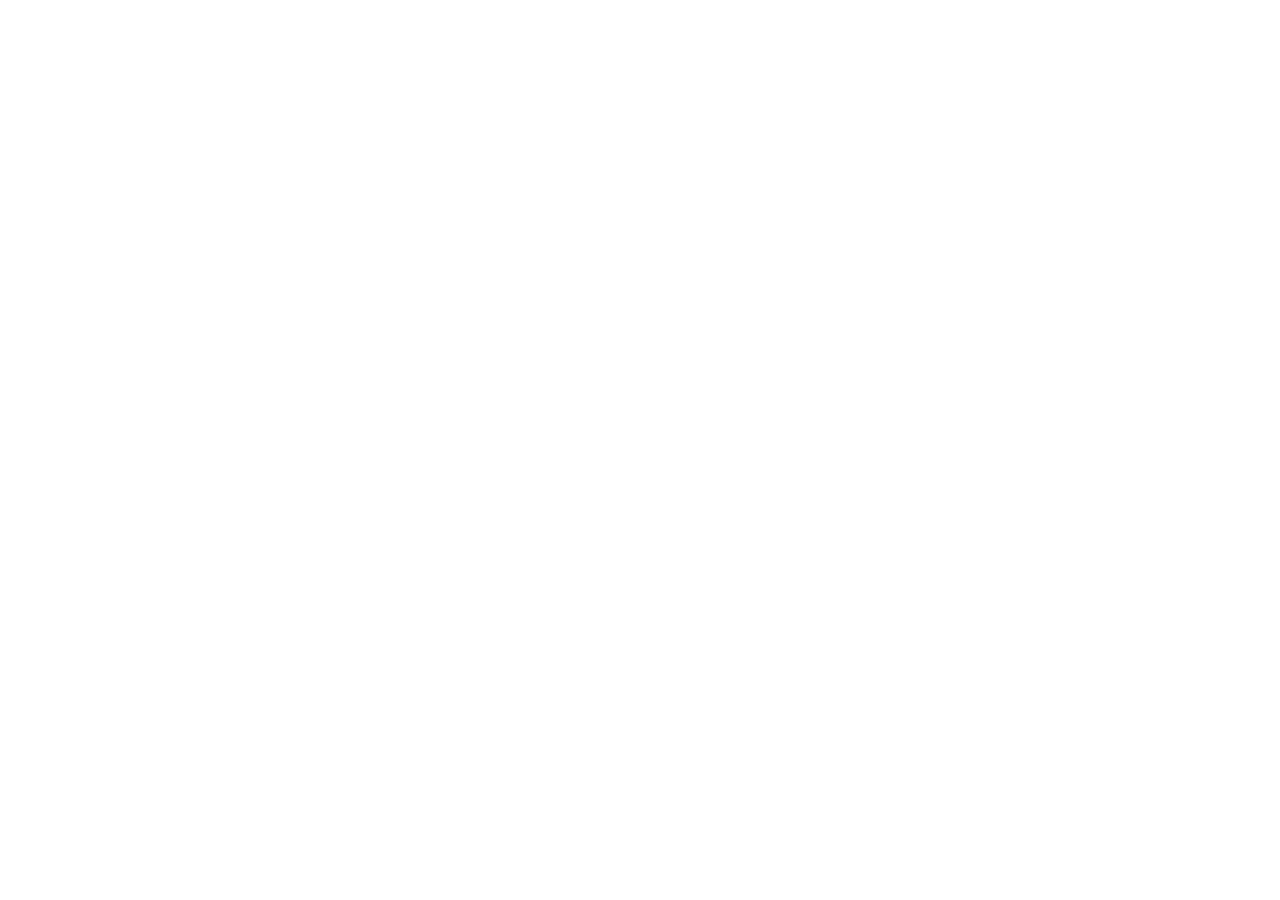
==== product_detail.html @ ceb18f13 "Guardado2" ====
<!DOCTYPE html>
<html lang="en">
<head>
    <meta charset="UTF-8">
    <meta name="viewport" content="width=device-width, initial-scale=1.0">
    <title>Producto</title>
</head>
<body>
    
</body>
</html>
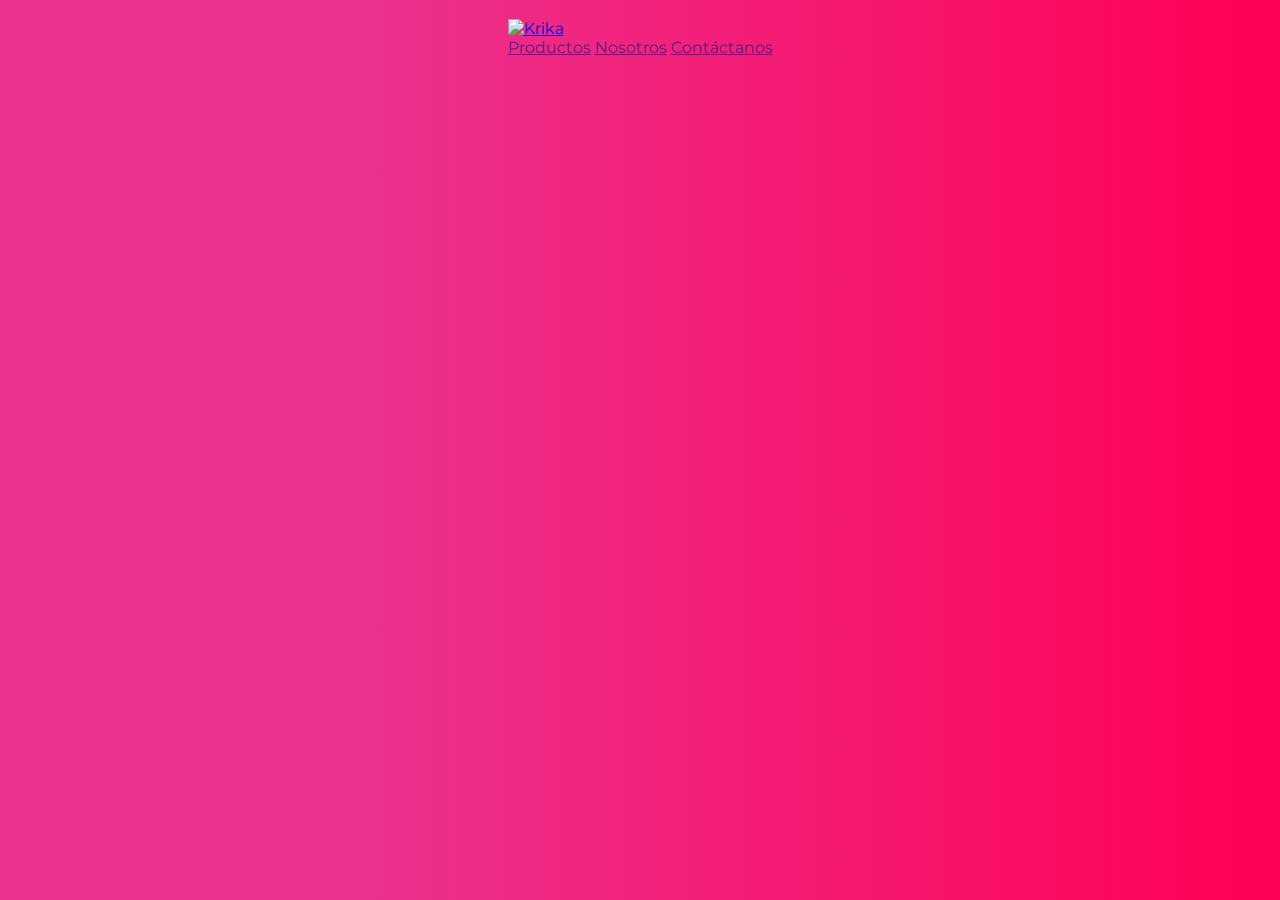
==== commit 0bf9bcb1: "Guardado.." ====
--- a/product_detail.html
+++ b/product_detail.html
@@ -4,7 +4,31 @@
     <meta charset="UTF-8">
     <meta name="viewport" content="width=device-width, initial-scale=1.0">
     <title>Producto</title>
+    <link href="style2.css" rel="stylesheet" type="text/css">
+    <link rel="preconnect" href="https://fonts.googleapis.com">
+    <link rel="preconnect" href="https://fonts.gstatic.com" crossorigin>
+    <link href="https://fonts.googleapis.com/css2?family=Montserrat:ital,wght@0,100..900;1,100..900&display=swap" rel="stylesheet">
+    <!-- Iconos -->
+    <script src="https://kit.fontawesome.com/b0b8c76e36.js" crossorigin="anonymous"></script>
 </head>
+
+<main class="main" method="get" action="product_detail.html">
+    <section class="contenedor sect_1">
+        <img>
+        <header class="header"><!-- Este es la parte de arriba de la página -->
+            <div class="header-logo"> 
+                <a href="index.html">
+                    <img src="https://www.americadecali.co/wp-content/uploads/2022/11/Krika.png" width="100px" alt="Krika">
+                </a>
+
+            </div>
+            <nav class="nav">
+            <a href="" class="link">Productos</a>
+            <a href="" class="link">Nosotros</a>
+            <a href="" class="link">Contáctanos</a>
+            </nav>
+        </header>
+ </main>
 <body>
     
 </body>
--- a/style2.css
+++ b/style2.css
@@ -0,0 +1,15 @@
+* {
+    padding: 0;
+    margin: 0;
+    box-sizing: border-box; /*Corregir bordes*/
+}
+
+body{
+    font-family: "Montserrat", sans-serif;
+    background: rgb(236,50,141);
+    background: linear-gradient(90deg, rgba(236,50,141,1) 29%, rgba(255,0,86,1) 100%);
+    display: flex;
+    justify-content: center;
+    align-items: center;
+
+}
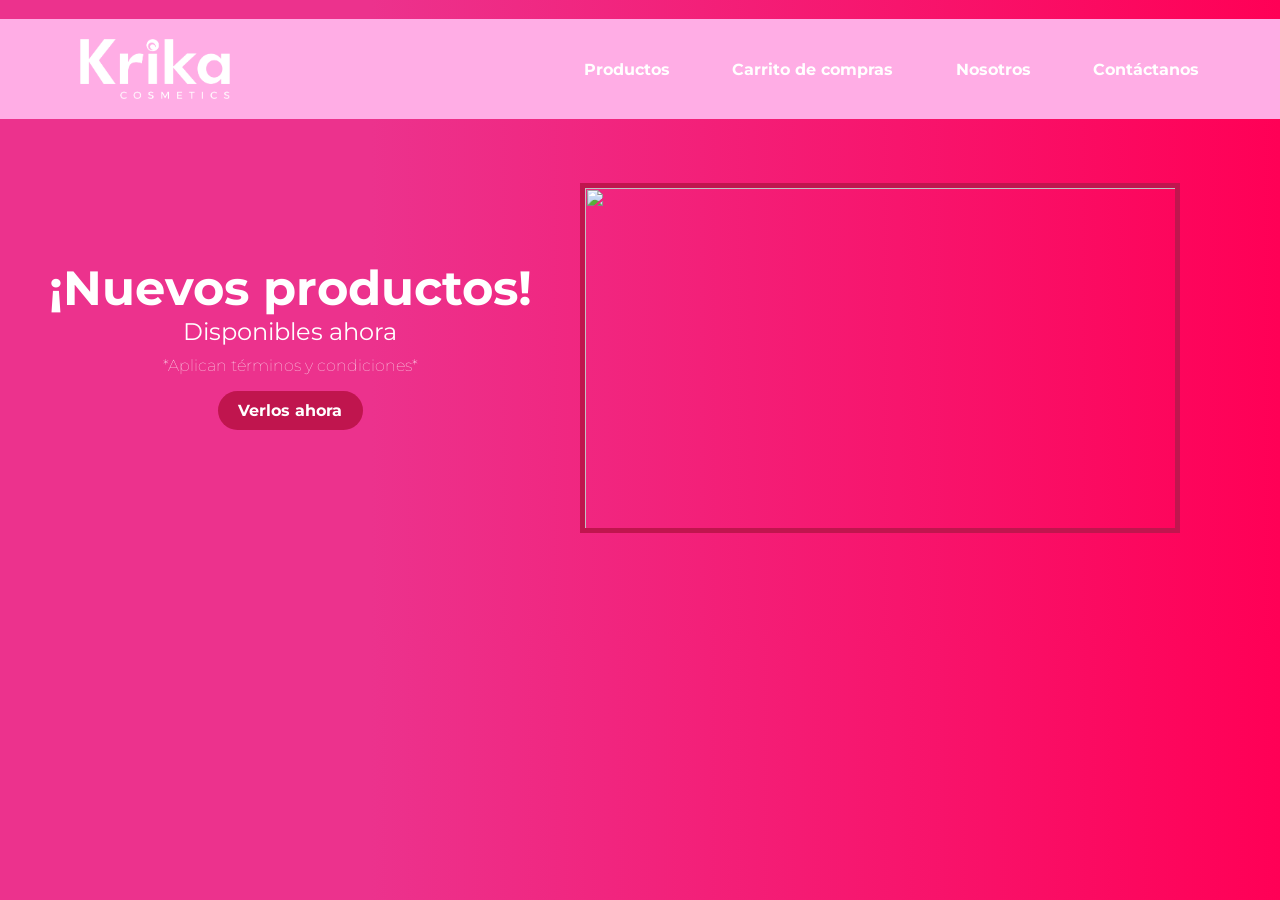
==== commit 0f1c770e: "Guardado6" ====
--- a/product_detail.html
+++ b/product_detail.html
@@ -11,25 +11,39 @@
     <!-- Iconos -->
     <script src="https://kit.fontawesome.com/b0b8c76e36.js" crossorigin="anonymous"></script>
 </head>
+<body>
+    <main class="main">
+        <section class="contenedor sect_1">
+            <img>
+            <header class="header"><!-- Este es la parte de arriba de la página -->
+                <div class="header-logo"> 
+                    <img src="Recursos/Krika.png" width="150px" alt="Krika">
 
-<main class="main" method="get" action="product_detail.html">
-    <section class="contenedor sect_1">
-        <img>
-        <header class="header"><!-- Este es la parte de arriba de la página -->
-            <div class="header-logo"> 
-                <a href="index.html">
-                    <img src="https://www.americadecali.co/wp-content/uploads/2022/11/Krika.png" width="100px" alt="Krika">
+                </div>
+                <nav class="nav">
+                <a href="" class="link">Productos</a>
+                <a href="" class="link">Carrito de compras
                 </a>
+                <a href="" class="link">Nosotros</a>
+                <a href="" class="link">Contáctanos</a>
+                </nav>
+            </header>
 
+            <div class="Back">
+                <a href="index.html"><i class="fa-solid fa-arrow-left"></i></a>
             </div>
-            <nav class="nav">
-            <a href="" class="link">Productos</a>
-            <a href="" class="link">Nosotros</a>
-            <a href="" class="link">Contáctanos</a>
-            </nav>
-        </header>
- </main>
-<body>
-    
+            <!-- Banner -->
+            <div class="banner">
+                <div class="banner_text">
+                    <h2 class="banner_T1">¡Nuevos productos!</h2>
+                    <h2 class="banner_T2">Disponibles ahora</h2>
+                    <p class="banner_P">*Aplican términos y condiciones*</p>
+                    <a href=""class="banner_btn">Verlos ahora</a>
+                </div>
+                <div class="img">
+                    <img src="https://fotografias.larazon.es/clipping/cmsimages02/2022/10/17/C7D9C878-8CEA-4BBA-AAC1-1A5ECA9E82C0/98.jpg?crop=564,317,x0,y353&width=1900&height=1069&optimize=low&format=webply" class="foto" width="600px" height="350px">
+                </div>
+            </div>
+        </section>
 </body>
 </html>
--- a/style2.css
+++ b/style2.css
@@ -11,5 +11,137 @@
     display: flex;
     justify-content: center;
     align-items: center;
-
-}+}
+    .main{
+        width:100%;
+    }
+    
+    /*sect_1*/
+    .sect_1{
+        height: cal(100vh);
+        
+    }
+    /*Header*/
+    .header{
+    background-color: rgb(255, 173, 229);
+    display: flex;
+    width: 100%;
+    height: 100px;
+    }
+    
+    .header-logo{
+    width: 15%;
+    display: flex;
+    align-items: center;
+    padding-left: 80px;
+    background-color: none;
+    transition: all .3s;
+    }
+    
+    .header-logo:hover{
+    transform: scale(1.1);
+    
+    }
+    
+    .nav{
+    background-color: rgb(247, 94, 188)5, 0, 157;
+    width:100%;
+    display: flex;
+    justify-content: end;
+    align-items: center;
+    padding-right: 50px;
+    }
+    
+    .link{
+    text-decoration: none;
+    color: white;
+    margin: 1% 3%;    
+    font-weight: bold;
+    transition: all 800ms ease;
+    }
+    
+    .link:hover{ /*Al pararse que se coloque de diferente color*/
+        color: rgb(228, 56, 93);
+        }
+    
+    /*Banner*/
+    
+    .banner{
+        margin-top: 5%;
+    width: 100%; /*Que abarque toda la pagina*/
+    height: 100%;
+    display: flex;
+    align-items: center;
+    flex-direction: row; /*Por default está así*/
+    
+    }
+    
+    .foto{
+    display: flex;
+    align-items: center;
+    margin-bottom: 50px;
+    margin-right: 50px;
+    border: 5px solid rgb(192, 21, 78);
+    transition: all .5s;
+    }
+    
+    .foto:hover{
+    transform: scale(1.09);
+    }
+    
+    .img{
+        display: flex;
+        align-items: center;
+        margin-bottom: 50px;
+        margin-right: 50px;
+    }
+    
+    .banner_text{
+    margin-bottom: 8rem;
+    width: 60%;
+    display: flex;
+    flex-direction: column;
+    justify-content: end;
+    align-items: center; 
+    align-self: center;
+    }
+    
+    .banner_T1{
+     font-size: 3rem;
+     color: white;
+    
+    }
+    
+    .banner_T2{
+     color: white;
+     font-weight: normal;
+    }
+    
+    .banner_P{
+        color: white;
+        font-weight: lighter;
+    margin-top: 10px;
+    }
+    
+    .banner_btn{
+        margin-top: 1rem;
+        width: 25%;
+        display: flex;
+        justify-content: center;
+        align-content: center;
+        text-align: center;
+        text-decoration: none;
+        background-color: rgb(192, 21, 78);
+        color: white;
+        font-weight: bold;
+    padding: 10px;
+    border-radius: 50px;
+    transition: all 800ms ease;
+    }
+    
+    .banner_btn:hover{
+        color: rgb(107, 9, 30);
+        border: 4px solid rgb(107, 9, 30); 
+        background: none;
+    }
+    
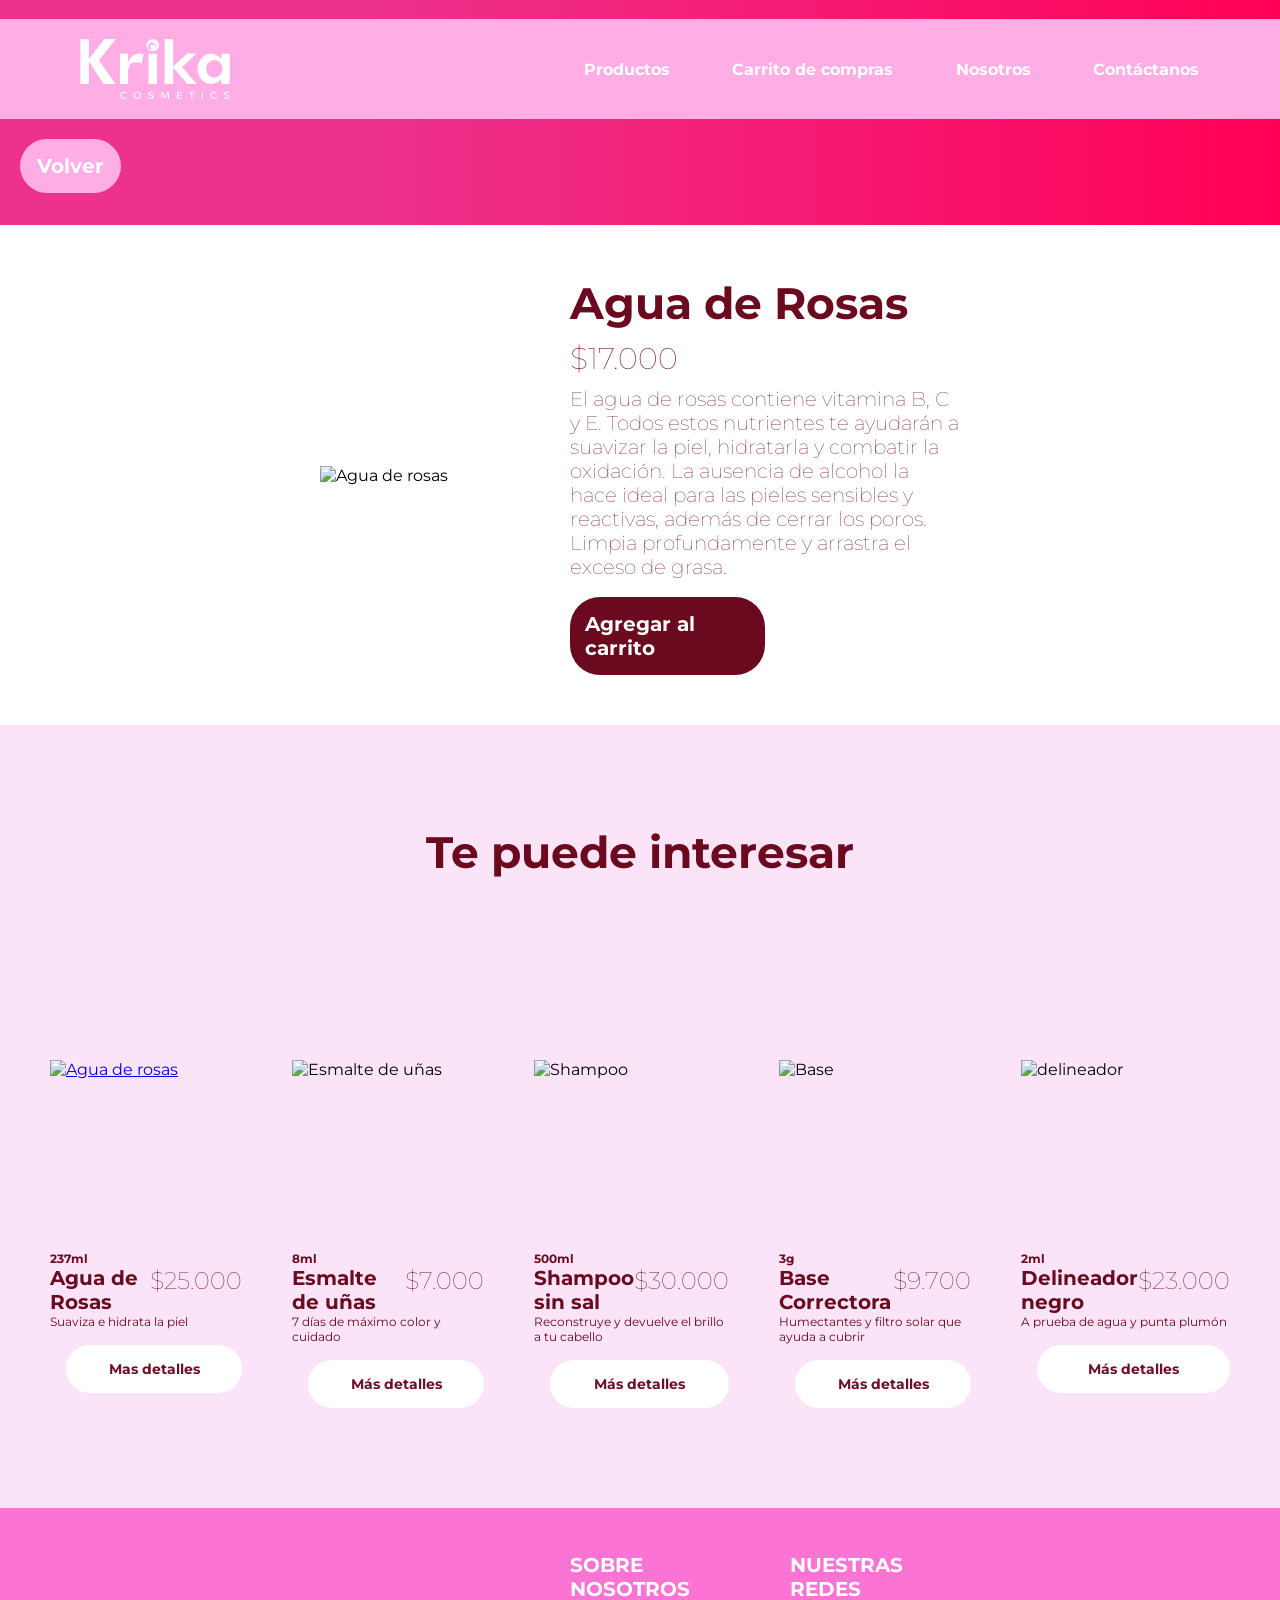
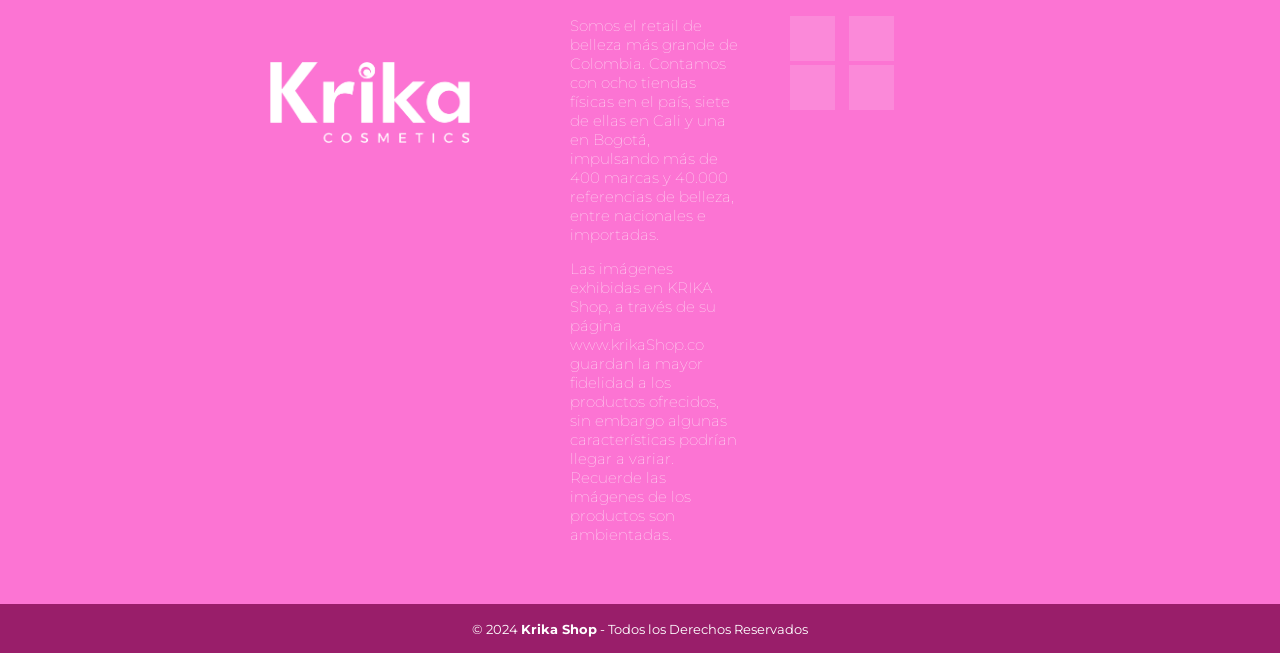
==== commit f1d5712e: "Final" ====
--- a/product_detail.html
+++ b/product_detail.html
@@ -29,21 +29,145 @@
                 </nav>
             </header>
 
-            <div class="Back">
-                <a href="index.html"><i class="fa-solid fa-arrow-left"></i></a>
-            </div>
-            <!-- Banner -->
-            <div class="banner">
-                <div class="banner_text">
-                    <h2 class="banner_T1">¡Nuevos productos!</h2>
-                    <h2 class="banner_T2">Disponibles ahora</h2>
-                    <p class="banner_P">*Aplican términos y condiciones*</p>
-                    <a href=""class="banner_btn">Verlos ahora</a>
+            <!-- Regresar -->
+            <section class="sect_r">
+                <a href="index.html"class="sect_r-back">Volver</a>
+            </section>
+
+            <!-- Producto -->
+            <section class="producto">
+                <div class="caja">
+                    <div class="caja-img">
+                        <img src="https://www.drogueriasanjorge.com/wp-content/uploads/2012/04/AGROSAS500ml.jpg"  alt="Agua de rosas">
+                    </div>
+                    <div class="inside">
+                        <h1 class="h1-inside">Agua de Rosas</h1>
+                        <h2 class="h2-inside">$17.000</h2>
+                        <p class="p-inside">El agua de rosas contiene vitamina B, C y E. Todos estos nutrientes te ayudarán a suavizar la piel, hidratarla y combatir la oxidación. La ausencia de alcohol la hace ideal para las pieles sensibles y reactivas, además de cerrar los poros. Limpia profundamente y arrastra el exceso de grasa.</p>
+                        <div class="btn">
+                            <a class="shop-btn" href="">Agregar al carrito</a>
+                        </div>
+                    </div>
+                  
                 </div>
-                <div class="img">
-                    <img src="https://fotografias.larazon.es/clipping/cmsimages02/2022/10/17/C7D9C878-8CEA-4BBA-AAC1-1A5ECA9E82C0/98.jpg?crop=564,317,x0,y353&width=1900&height=1069&optimize=low&format=webply" class="foto" width="600px" height="350px">
+            </section>
+
+           <!-- Producto -->
+            <section class="contenedor sect_2">
+                <h3 class="section_title">Te puede interesar</h3>
+                <div class="us-offer">
+                    
+                              <!-- agua de rosas-->
+                <div class="offer">
+                    <div class="offer-img">
+                        <a class="offer-img" href="product_detail.html"><img src="https://falabella.scene7.com/is/image/FalabellaCO/2429721_1?wid=800&hei=800&qlt=70" width="100px" alt="Agua de rosas"></a>
+                    </div>
+                    <div class="offer-price">
+                        <h3 class="price-subtitle">237ml</h3>
+                        <div class="price-price">
+                            <h3>Agua de Rosas</h3>
+                            <h4>$25.000</h4>
+                        </div>
+                        <p>Suaviza e hidrata la piel</p>
+                        <a class="Details" href="product_detail.html">Mas detalles</a>
+                    </div>
                 </div>
-            </div>
+
+                             <!-- esmalte-->
+                             <div class="offer">
+                                <div class="offer-img">
+                                    <img src="https://belcorpcolombia.vtexassets.com/arquivos/ids/941131/200094826-FotoFondoBlanco.jpg?v=638330988178630000" width="400px" alt="Esmalte de uñas">
+                                </div>
+                                <div class="offer-price">
+                                    <h3 class="price-subtitle">8ml</h3>
+                                    <div class="price-price">
+                                        <h3>Esmalte de uñas</h3>
+                                        <h4>$7.000</h4>
+                                    </div>
+                                    <p>7 días de máximo color y cuidado</p>
+                                    <a href="#"class="Details">Más detalles</a>
+                                </div>
+                            </div>
+    
+                        <!-- shampoo sin sal-->
+                             <div class="offer">
+                                <div class="offer-img">
+                                    <img src="https://static.merqueo.com/images/products/large/194ce4cc-cab3-42eb-ae87-71b502f39d23.jpg"  width="400px" alt="Shampoo">
+                                </div>
+                                <div class="offer-price">
+                                    <h3 class="price-subtitle">500ml</h3>
+                                    <div class="price-price">
+                                        <h3>Shampoo sin sal</h3>
+                                        <h4>$30.000</h4>
+                                    </div>
+                                    <p>Reconstruye y devuelve el brillo a tu cabello</p>
+                                    <a href="#"class="Details">Más detalles</a>
+                                </div>
+                            </div>
+    
+                        <!-- base correctora-->
+                        <div class="offer">
+                            <div class="offer-img">
+                                <img src="https://lh3.googleusercontent.com/LA_Luva49TUL_ijg6ehnOQRqte4hLA6MT-C08SpQWEUQ-0h_Jy0-GLHf85ERgovTRM1vfEwl_oByOF8UhXwAy2M9R8MoJAOimvc" width="400px" alt="Base">
+                            </div>
+                            <div class="offer-price">
+                                <h3 class="price-subtitle">3g</h3>
+                                <div class="price-price">
+                                    <h3>Base Correctora</h3>
+                                    <h4>$9.700</h4>
+                                </div>
+                                <p>Humectantes y filtro solar que ayuda a cubrir</p>
+                                <a href="#"class="Details">Más detalles</a>
+                            </div>
+                        </div>
+    
+                        <!-- Delineador negro-->
+                        <div class="offer">
+                            <div class="offer-img">
+                                <img src="https://www.sibory.com/wp-content/uploads/2022/07/delineador-de-ojos-montoc-3-1-1.jpeg" width="200px" alt="delineador">
+                            </div>
+                            <div class="offer-price">
+                                <h3 class="price-subtitle">2ml</h3>
+                                <div class="price-price">
+                                    <h3>Delineador negro</h3>
+                                    <h4>$23.000</h4>
+                                </div>
+                                <p>A prueba de agua y punta plumón</p>
+                                <a href="#"class="Details">Más detalles</a>
+                            </div>
+                        </div>
+                </div>
+            </section>
+
         </section>
 </body>
+   <!-- Pie de página -->
+   <footer class="pie-pagina">
+    <div class="grupo-1">
+        <div class="box">
+            <figure>
+                <a href="#">
+                    <img src="Recursos/Krika.png" alt="logo Krika">
+                </a>
+            </figure>
+        </div>
+        <div class="box">
+            <h2>SOBRE NOSOTROS</h2>
+            <p>Somos el retail de belleza más grande de Colombia. Contamos con ocho tiendas físicas en el país, siete de ellas en Cali y una en Bogotá, impulsando más de 400 marcas y 40.000 referencias de belleza, entre nacionales e importadas.</p>
+            <p>Las imágenes exhibidas en KRIKA Shop, a través de su página www.krikaShop.co guardan la mayor fidelidad a los productos ofrecidos, sin embargo algunas características podrían llegar a variar. Recuerde las imágenes de los productos son ambientadas.</p>
+        </div>
+        <div class="box">
+            <h2>NUESTRAS REDES</h2>
+            <div class="red-social">
+              <a href="https://www.facebook.com/KrikaCosmetics/?locale=es_LA" class="fa fa-facebook" target="_blank"></a>
+              <a href="https://www.instagram.com/krikacosmetics/?hl=es" class="fa fa-instagram" target="_blank"></a>
+              <a href="https://twitter.com/?lang=es" class="fa fa-twitter" target="_blank"></a>
+              <a href="https://www.youtube.com/channel/UC4hwnZ_lS1BIlVEwvLn7e4w" class="fa fa-youtube" target="_blank"></a>
+            </div>
+        </div>
+    </div>
+    <div class="grupo-2"> <!-- Derechos de autor -->
+        <small>&copy; 2024 <b>Krika Shop</b> - Todos los Derechos Reservados</small>
+    </div>
+</footer>
 </html>
--- a/style2.css
+++ b/style2.css
@@ -144,4 +144,311 @@
         border: 4px solid rgb(107, 9, 30); 
         background: none;
     }
-    +    
+    /* regresar */
+    .sect_r{
+        display: flex;
+        justify-content:first baseline;
+        margin: 20px 0 0 20px;
+
+    }
+
+    .sect_r-back{
+        padding: 15px;
+        object-fit: cover;
+        width: 8%;
+        border-radius: 30px;
+        display: flex;
+        color: white;
+        font-size: 20px;
+        text-decoration: none;
+        font-weight: bold;
+        justify-content: center;
+        background-color: rgb(255, 173, 229);
+        transition: all 800ms ease;
+        border: none;
+    }
+
+    .sect_r-back:hover{
+        color: rgb(107, 9, 30);
+        border: 4px solid rgb(107, 9, 30); 
+        background: none;
+    }
+
+    /* producto*/
+
+    
+    .producto{
+        margin-top: 2rem;
+        width: 100%; /*Que abarque toda la pagina*/
+        height: 500px;
+        display: flex;
+        align-items: center;
+        justify-content: center;
+        flex-direction: row; /*Por default está así*/
+        background-color: white;
+        
+    }
+
+    .caja{
+        display: flex;
+        justify-content: center;
+        align-items: center;
+        width: 50%;
+        height: 50%;
+    }
+
+    .caja-img{
+        display: flex;
+        justify-content: center;
+        align-items: center;
+         object-fit: cover;
+         width: 50%;
+    }
+
+
+    .caja-img img{
+        object-fit: cover;
+         width: 100%;
+
+    }
+
+    .inside{
+        width: 500px;
+        display: flex;
+        flex-direction: column;
+        justify-content: start;
+    }
+
+    .h1-inside{
+        font-size: 44px;
+        font-weight: bold;
+        color: rgb(107, 9, 30);
+        padding-bottom: 10px;
+    }
+
+    .h2-inside{
+        font-size: 30px;
+        font-weight: lighter;
+        color: rgb(107, 9, 30);
+        padding-bottom: 10px;
+    }
+
+    .p-inside{
+        font-size: 20px;
+        font-weight: lighter;
+        color: rgb(107, 9, 30);
+        padding-bottom: 10px;
+    }
+
+    .shop-btn{
+        margin-top: 0.5rem;
+        padding: 15px;
+        object-fit: cover;
+        width: 50%;
+        border-radius: 30px;
+        display: flex;
+        color: white;
+        font-size: 20px;
+        text-decoration: none;
+        font-weight: bold;
+        justify-content: center;
+        background-color: rgb(107, 9, 30);
+        border: none;
+        transition: all .5s;
+    }
+
+    .shop-btn:hover{
+        color: rgb(107, 9, 30);
+        border: 4px solid rgb(107, 9, 30); 
+        background: none;
+    }
+
+    .sect_r-back:hover{
+        color: rgb(107, 9, 30);
+        border: 4px solid rgb(107, 9, 30); 
+        background: none;
+    }
+
+    /* Te puede interesar */
+    .sect_2{
+        width: 100%;
+        background-color: rgb(251, 228, 248);
+        padding: 100px 0;
+        }
+        
+        .section_title{
+        font-size: 44px;
+        font-weight: bold;
+        color: rgb(107, 9, 30);
+        padding-bottom: 40px;
+        text-align: center;
+        }
+        
+        .us-offer{
+        display: flex;
+        padding: 0 25px;
+        }
+        
+        .offer{
+        width: 20%;
+        margin: 0 25px;
+        
+        }
+        
+        .offer-img{
+        width: 100%;
+        height: 300px;
+        display: flex;
+        justify-content: center;
+        align-items: center;
+        }
+        
+        .offer-img img{  /*El último img: es todas las imagenes que estan dentro de esa caja*/
+        object-fit: cover;
+        width: 500%;
+        transition: all .5s;
+        
+        }
+        
+        .offer-img img:hover{
+            transform: scale(1.1);
+        }
+        
+        .offer-price{
+        margin-top: 2rem;
+        display: flex;
+        flex-direction: column;
+        }
+        
+        .price-subtitle{
+        font-size: 12px;
+        color: rgb(107, 9, 30);
+        
+        }
+        
+        .price-price{
+        display: flex;
+        justify-content: space-between;
+        }
+        
+        .price-price h3{
+            font-size: 20px;
+            color: rgb(107, 9, 30);
+        }
+        
+        .price-price h4{
+            font-size: 24px;
+            color: rgb(107, 9, 30);
+            font-weight: lighter;
+        }
+        
+        .offer-price p{
+            font-size: 12px;
+            color: rgb(107, 9, 30);
+        }
+        
+        .Details{
+            font-size: 14px;
+            text-decoration: none;
+            text-align: center;
+            margin-top: 1rem;
+            background-color: white;
+            justify-content: center;
+            margin-left: 1rem;
+            padding: 15px;
+            color: rgb(110, 15, 39);
+            border-radius: 25px;
+            border: none;
+            font-weight: bold;
+            transition: all 300ms ease;
+        }
+        
+        .DetailsRosa{
+            font-size: 14px;
+            text-decoration: none;
+            text-align: center;
+            margin-top: 1rem;
+            background-color: white;
+            justify-content: center;
+            margin-left: 1rem;
+            padding: 15px;
+            color: rgb(110, 15, 39);
+            border-radius: 25px;
+            border: none;
+            font-weight: bold;
+            transition: all 300ms ease;
+        }
+        
+        .Details:hover{
+            color: rgb(107, 9, 30);
+            border: 4px solid rgb(107, 9, 30); 
+            background: none;
+        }
+  /* footer */
+
+.pie-pagina{
+    width: 100%;
+    background-color: rgb(252, 116, 211);
+    }
+    
+    .pie-pagina .grupo-1{
+    width: 50%;
+    max-width: 1200px;
+    margin: auto;
+    display: grid;
+    grid-template-columns: repeat(3, 1fr);
+    grid-gap: 50px;
+    padding: 45px 0px;
+    }
+    
+    .pie-pagina .grupo-1 .box figure{
+        width: 50%;
+        height: 50%;
+    display: flex;
+    justify-content: center;
+    align-items: center;
+        }
+    
+    .pie-pagina .grupo-1 .box figure img{
+        width: 200px;
+    }
+    
+    .pie-pagina .grupo-1 .box h2{
+    color: white;
+    margin-bottom: 15px;
+    font-size: 20px;
+    
+    }
+    
+    .pie-pagina .grupo-1 .box p{
+        color: white;
+        margin-bottom: 15px;
+        font-weight: lighter;
+        font-size: 15px;
+    }
+    
+    .pie-pagina .grupo-1 .red-social a{
+        display: inline-block;
+        text-decoration: none;
+        width: 45px;
+        height: 45px;
+        line-height: 45px;
+        color: white;
+        margin-right: 10px;
+        background-color: rgb(251, 137, 217) ;
+        text-align: center;
+        transition: all 800ms ease;
+    
+    }
+    
+    .pie-pagina .grupo-1 .red-social a:hover{
+        color: palevioletred;
+    }
+    
+    .pie-pagina .grupo-2{
+        background-color: rgb(153, 30, 106);
+        padding: 15px 10px;
+        color: white;
+        text-align: center;
+    }
